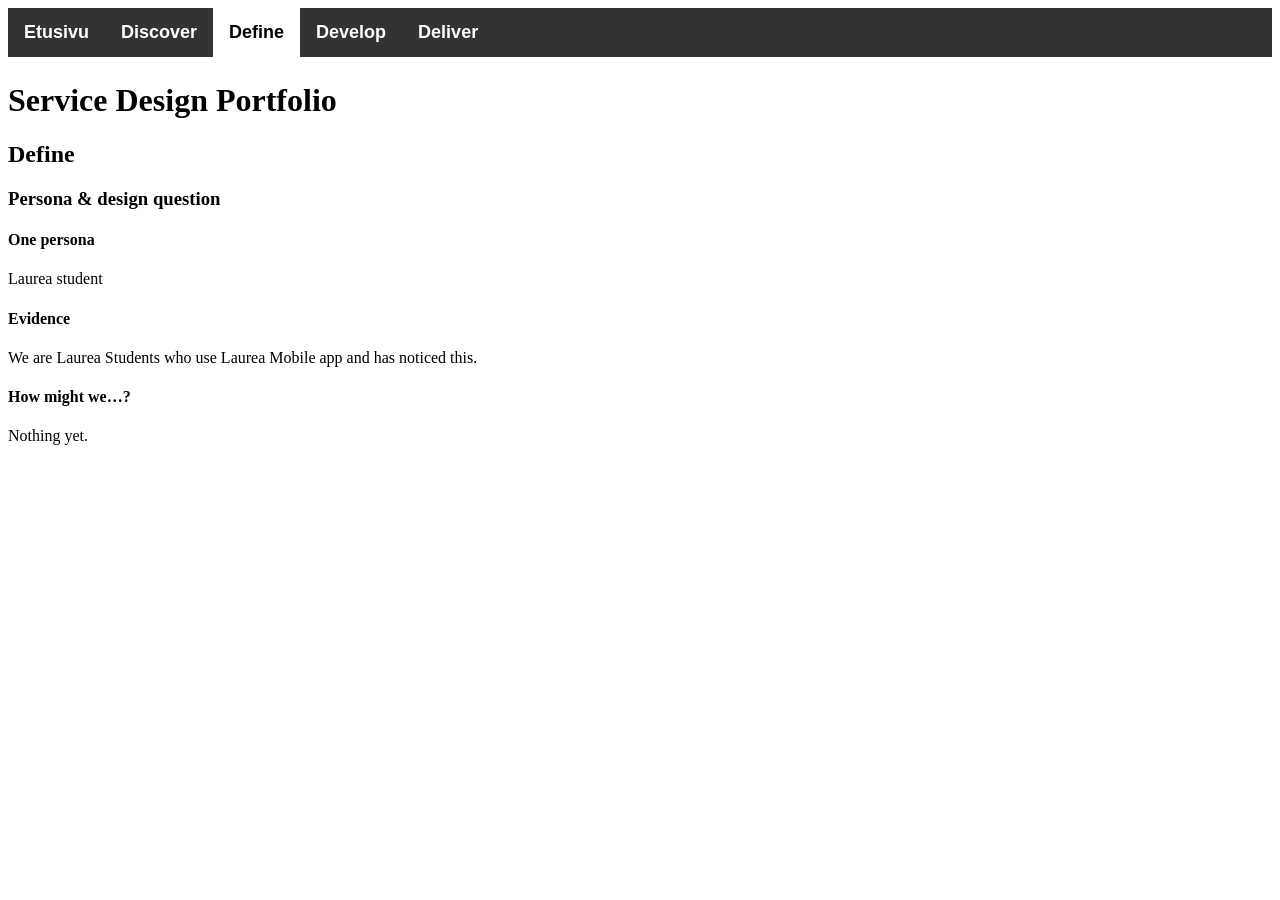
==== define.html @ 0218990a "define-sivua täydennetty" ====
<!DOCTYPE html>
<html lang="en">
<head>
    <meta charset="UTF-8">
    <meta name="viewport" content="width=device-width, initial-scale=1.0">
    <title>Document</title>
    <link rel="stylesheet" href="styles.css">
</head>
<body>

<div class="header">
      <ul>
        <li><a href="index.html">Etusivu</a></li>
        <li><a href="discover.html">Discover</a></li>
        <li><a class="active" href="define.html">Define</a></li>
        <li><a href="develop.html">Develop</a></li>
        <li><a href="deliver.html">Deliver</a></li>
        </ul>
    </div>

<h1>Service Design Portfolio</h1>

<h2>Define</h2>

<h3>Persona & design question</h3>

<h4>One persona</h4>
<p>Laurea student</p>

<h4>Evidence</h4>
<p>We are Laurea Students who use Laurea Mobile app and has noticed this.</p>

<h4>How might we…?</h4>
<p>Nothing yet.</p>

    
</body>
</html>
---- styles.css ----
.face {
  width: 263px;
  height: 352px;
  object-fit: cover;
  border-radius: 12px;
}

.tiimi {
  display: flex;
  flex-wrap: wrap;
  gap: 20px;
}

ul {
  list-style-type: none;
  margin: 0;
  padding: 0;
  overflow: hidden;
  background-color: #333333;
  border-bottom: white 4px solid;
}

ul li {
  float: left;
}

ul li a {
  display: block;
  color: white;
  text-align: center;
  padding: 14px 16px;
  text-decoration: none;
  font-size: large;
  font-weight: bold;
  font-family: Arial, Helvetica, sans-serif;
}

ul li a.active {
  background-color: white;
  color: black;
}

ul li a:hover {
  background-color: purple;
}
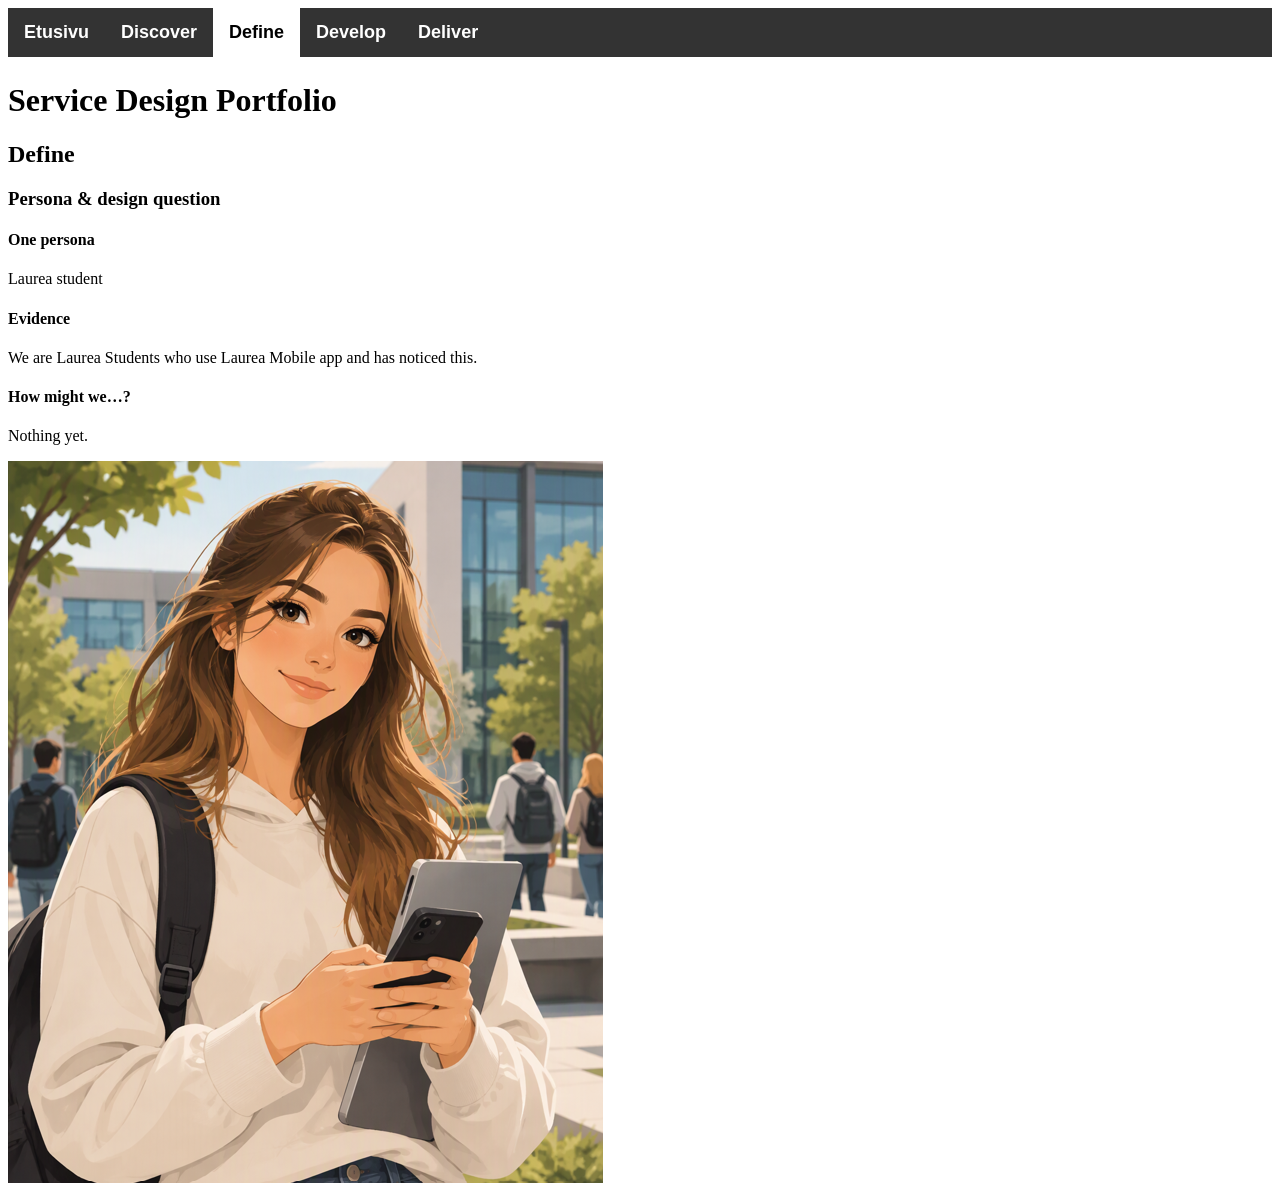
==== commit bec30102: "Lisätty persona kuva" ====
--- a/define.html
+++ b/define.html
@@ -33,6 +33,8 @@
 <h4>How might we…?</h4>
 <p>Nothing yet.</p>
 
+<img src="img/persoonakuva_Copilot.png" alt="Persona">
+
     
 </body>
 </html>
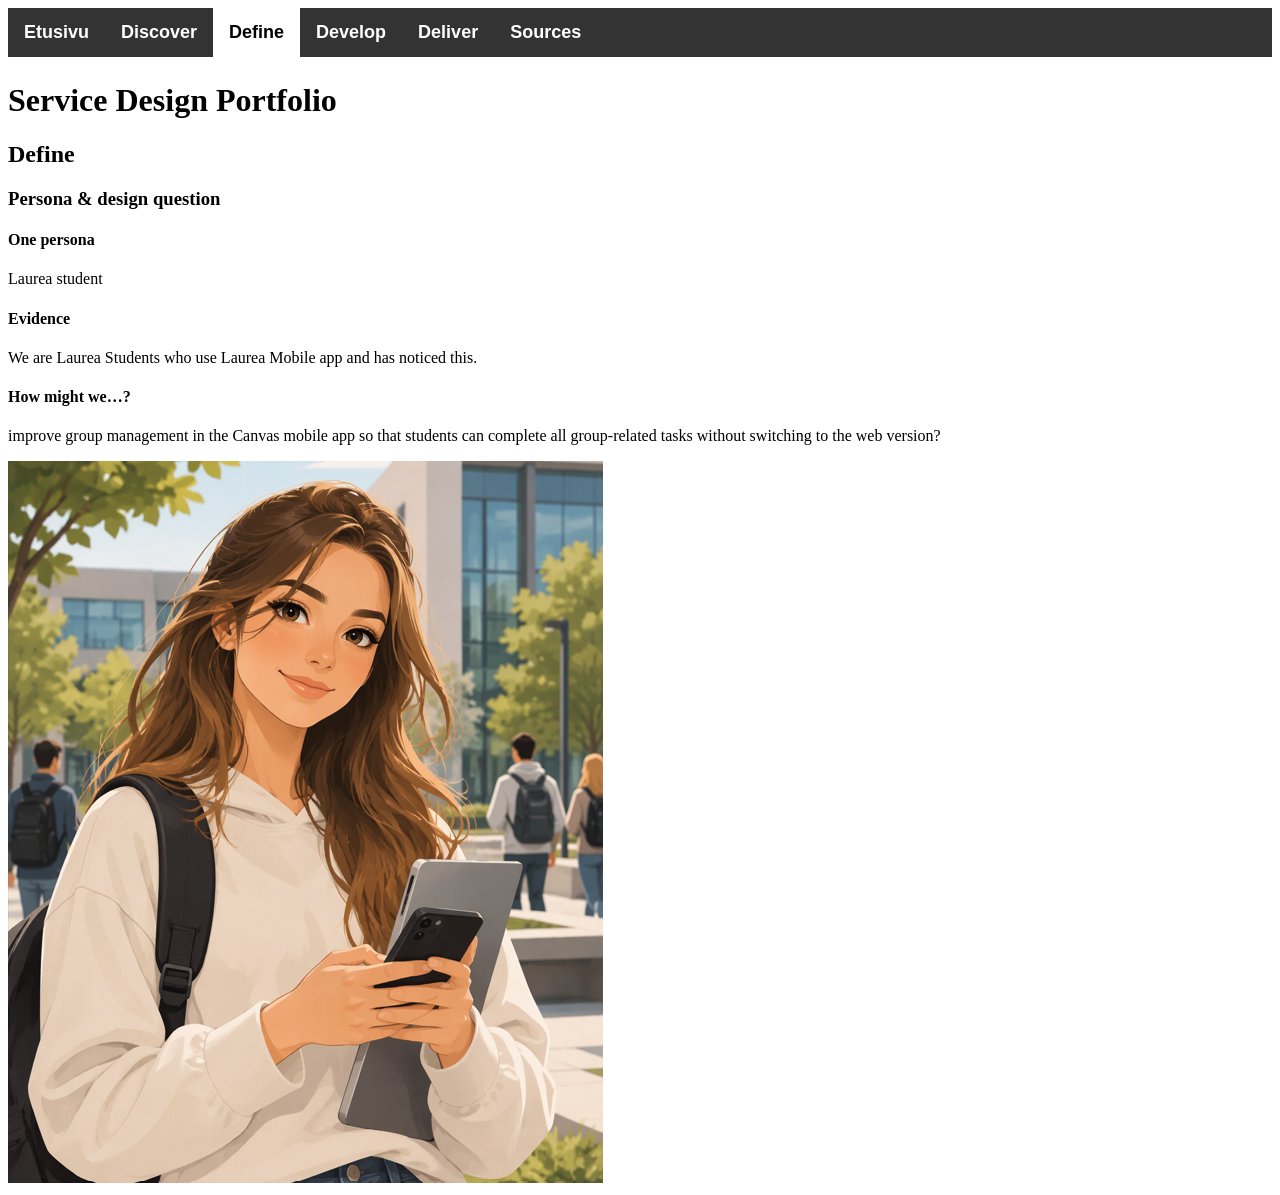
==== commit 3af12b1e: "Sources-sivu lisätty" ====
--- a/define.html
+++ b/define.html
@@ -15,6 +15,7 @@
         <li><a class="active" href="define.html">Define</a></li>
         <li><a href="develop.html">Develop</a></li>
         <li><a href="deliver.html">Deliver</a></li>
+        <li><a href="sources.html">Sources</a></li>
         </ul>
     </div>
 
@@ -31,7 +32,8 @@
 <p>We are Laurea Students who use Laurea Mobile app and has noticed this.</p>
 
 <h4>How might we…?</h4>
-<p>Nothing yet.</p>
+<p>improve group management in the Canvas mobile app so that students can complete all group-related tasks without switching to the web version?    
+</p>
 
 <img src="img/persoonakuva_Copilot.png" alt="Persona">
 
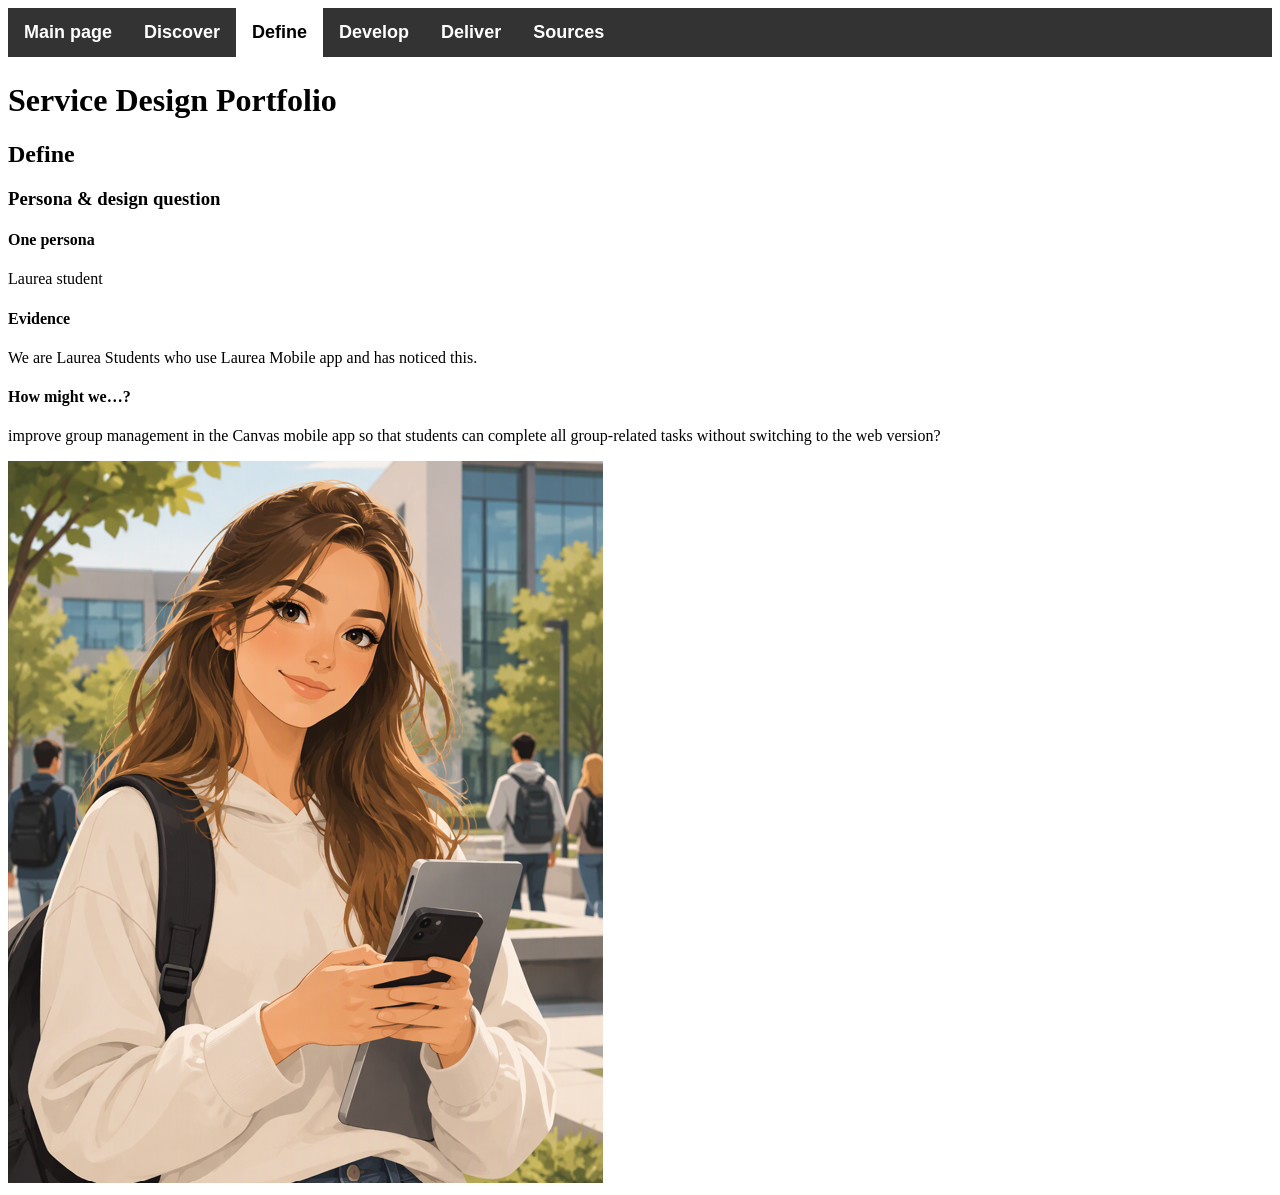
==== commit 0d64af98: "Lisätty tietoa" ====
--- a/define.html
+++ b/define.html
@@ -10,7 +10,7 @@
 
 <div class="header">
       <ul>
-        <li><a href="index.html">Etusivu</a></li>
+        <li><a href="index.html">Main page</a></li>
         <li><a href="discover.html">Discover</a></li>
         <li><a class="active" href="define.html">Define</a></li>
         <li><a href="develop.html">Develop</a></li>
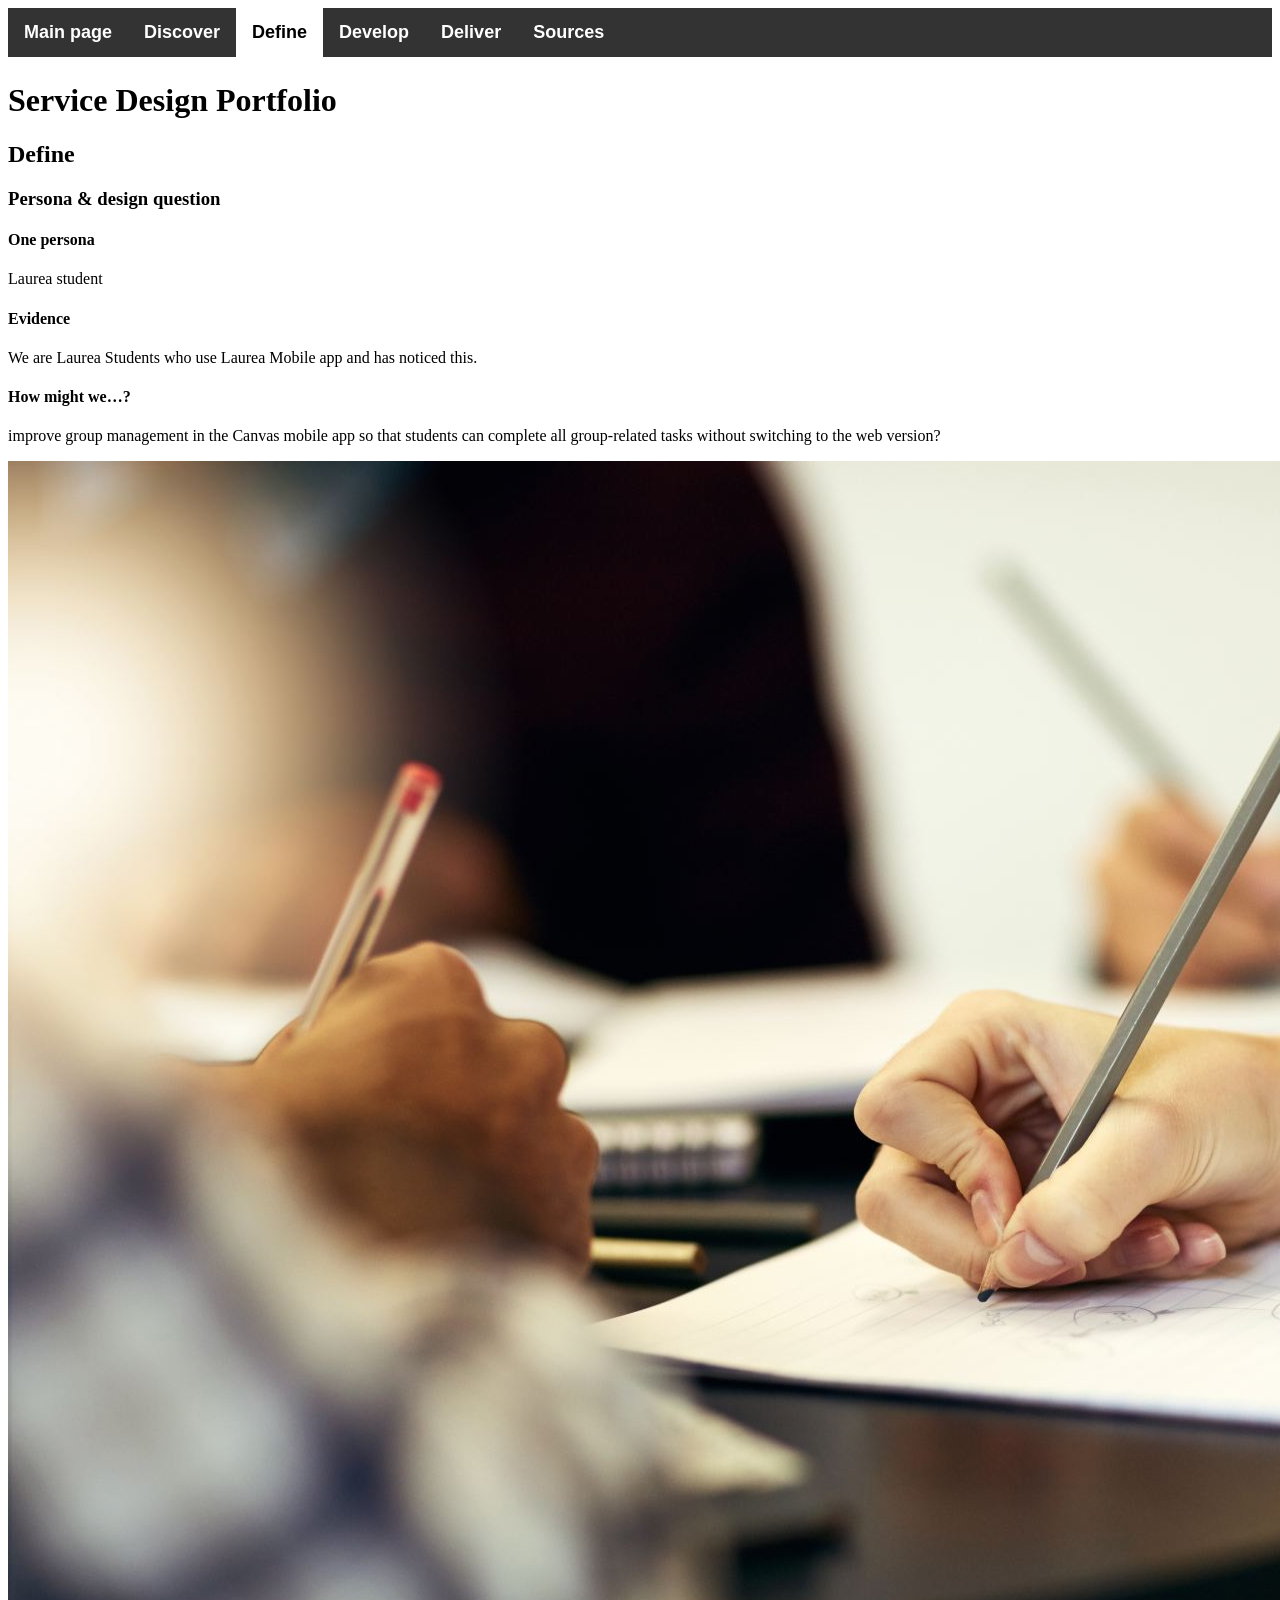
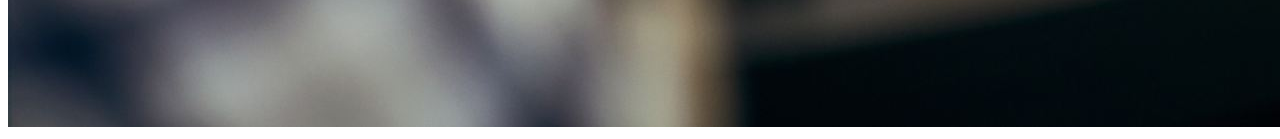
==== commit ab8f6f1f: "Persoonakuva" ====
--- a/define.html
+++ b/define.html
@@ -35,7 +35,7 @@
 <p>improve group management in the Canvas mobile app so that students can complete all group-related tasks without switching to the web version?    
 </p>
 
-<img src="img/persoonakuva_Copilot.png" alt="Persona">
+<img src="img/persoonakuva.png" alt="Persona">
 
     
 </body>
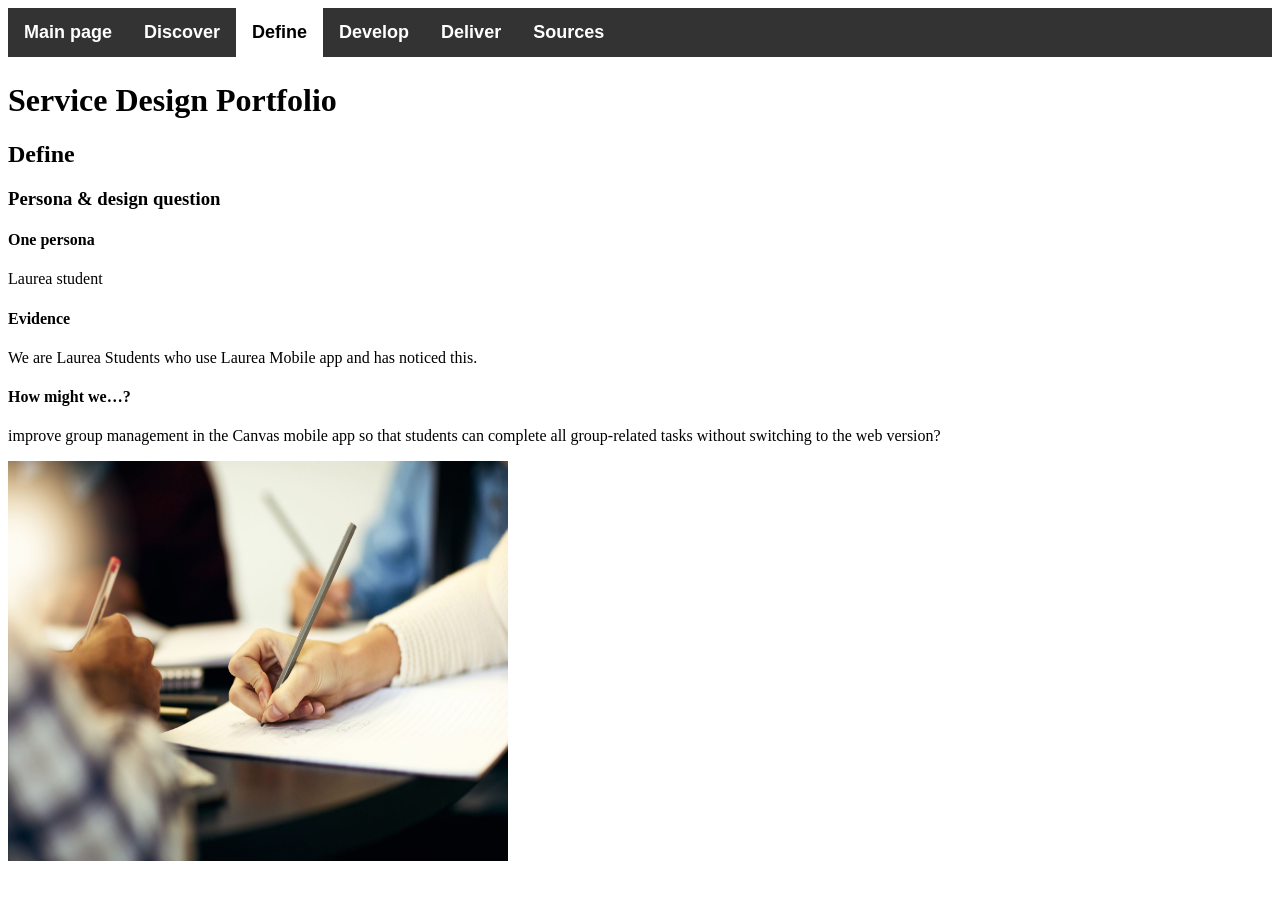
==== commit d5c5946b: "css_muokkaus" ====
--- a/define.html
+++ b/define.html
@@ -35,7 +35,11 @@
 <p>improve group management in the Canvas mobile app so that students can complete all group-related tasks without switching to the web version?    
 </p>
 
-<img src="img/persoonakuva.png" alt="Persona">
+<div class="persona">
+
+    <img src="img/persoonakuva.png" alt="Persona">
+
+</div>
 
     
 </body>
--- a/styles.css
+++ b/styles.css
@@ -42,4 +42,12 @@
 
 ul li a:hover {
   background-color: purple;
-}+}
+
+
+.persona img {
+  width: 500px;
+  height: 400px;
+
+}
+
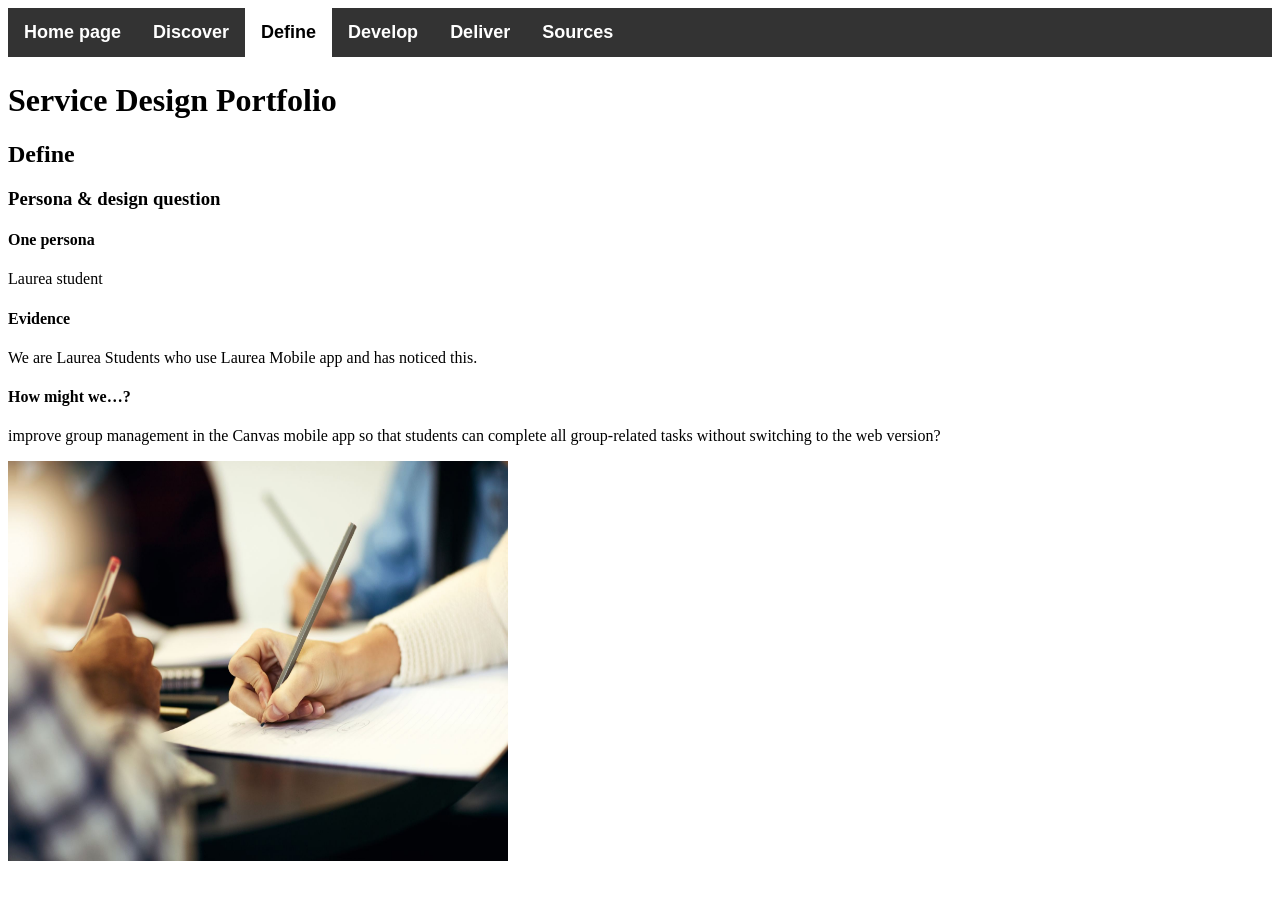
==== commit 3b06ff9a: "Muutettu Main Page Home Pageksi" ====
--- a/define.html
+++ b/define.html
@@ -10,7 +10,7 @@
 
 <div class="header">
       <ul>
-        <li><a href="index.html">Main page</a></li>
+        <li><a href="index.html">Home page</a></li>
         <li><a href="discover.html">Discover</a></li>
         <li><a class="active" href="define.html">Define</a></li>
         <li><a href="develop.html">Develop</a></li>
--- a/styles.css
+++ b/styles.css
@@ -51,3 +51,8 @@
 
 }
 
+.mission img {
+  width: 1200px;
+  height: 700px;
+}
+
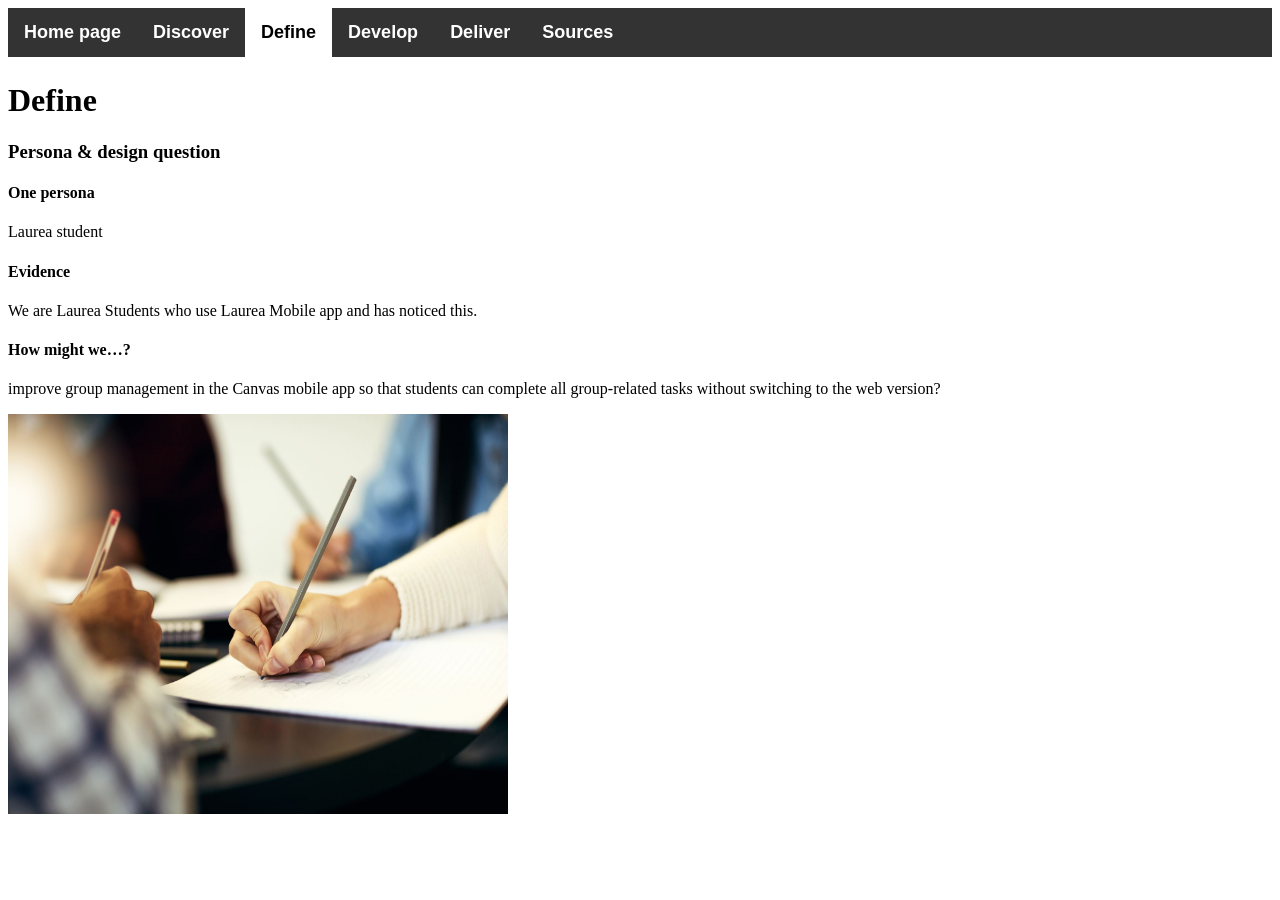
==== commit 589f91de: "otsikoiden muokkaus" ====
--- a/define.html
+++ b/define.html
@@ -19,9 +19,7 @@
         </ul>
     </div>
 
-<h1>Service Design Portfolio</h1>
-
-<h2>Define</h2>
+<h1>Define</h1>
 
 <h3>Persona & design question</h3>
 
